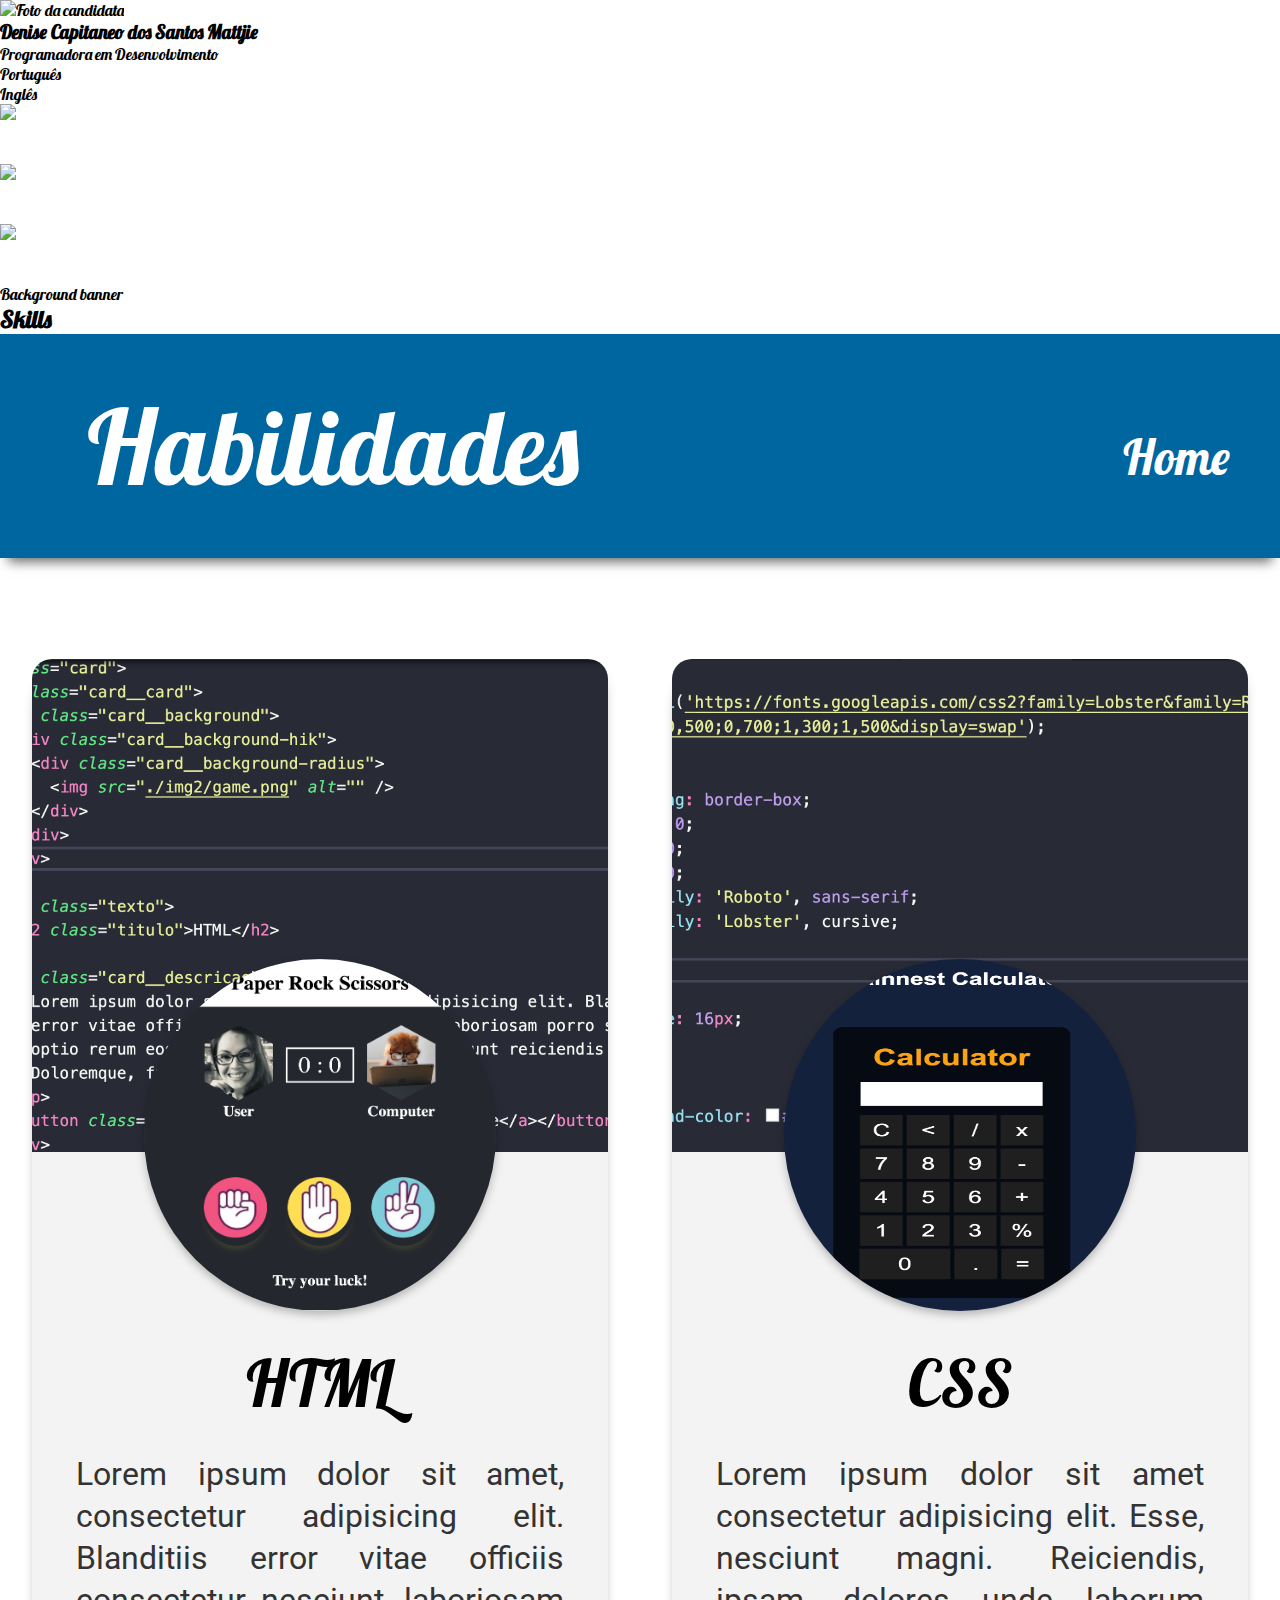
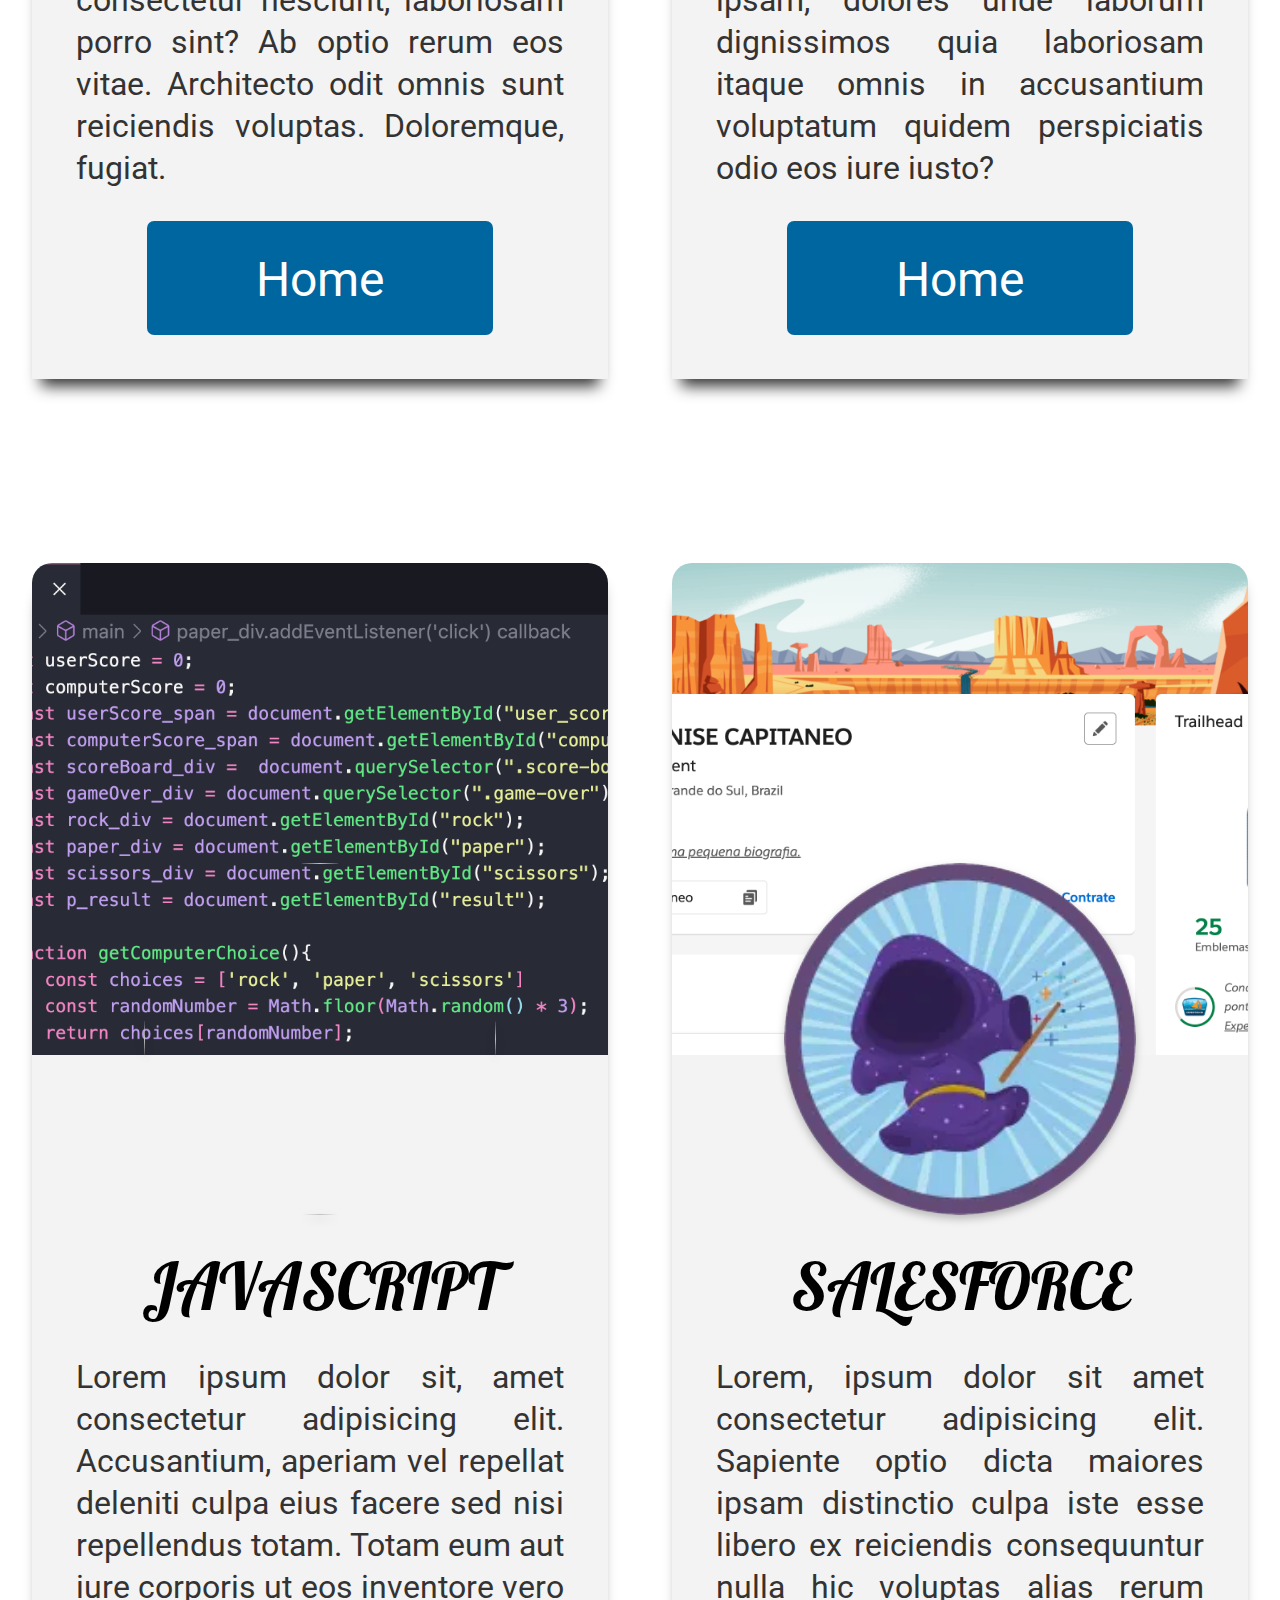
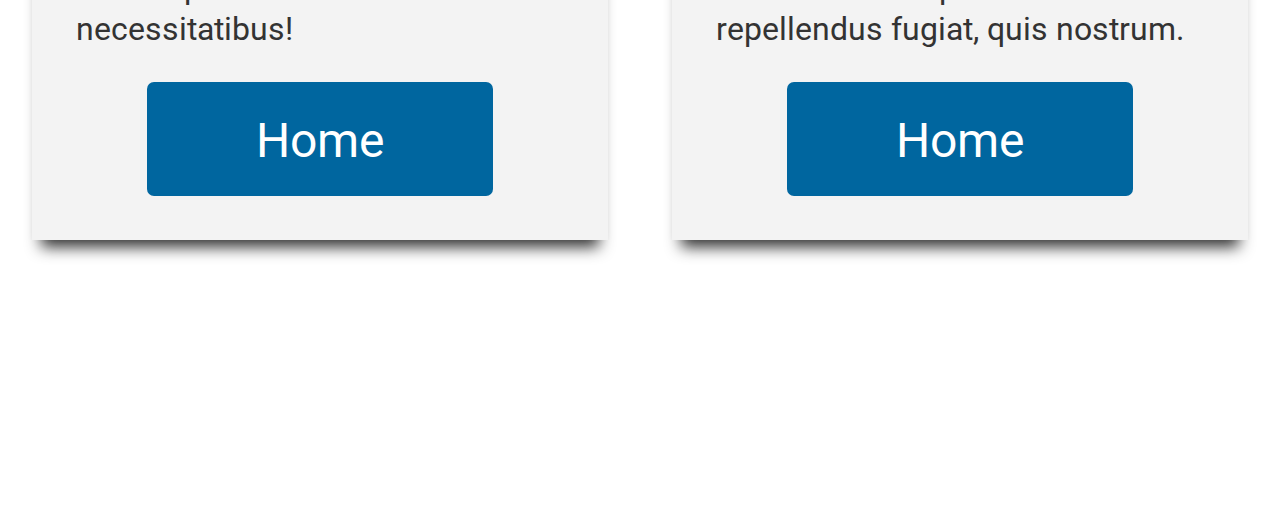
==== index.html @ 7141aee8 "primeiro commit portfolio" ====
<!DOCTYPE html>
<html lang="en">
<head>
    <meta charset="UTF-8">
    <meta http-equiv="X-UA-Compatible" content="IE=edge">
    <meta name="viewport" content="width=device-width, initial-scale=1.0">
    <title>Denise Capitaneo Portifólio</title>
    <link
        href="https://fonts.googleapis.com/css2?family=Noto+Sans:wght@400;700&amp;family=Poppins:wght@200;300;400;500;600;700&amp;family=Roboto:ital,wght@0,400;1,700&amp;family=Source+Sans+3:ital,wght@0,300;0,800;1,700&amp;display=swap"
        rel="stylesheet"
    />
    <link rel="stylesheet" href="./style.css">
</head>
<body>
<!--https://monicavaz.dev/contact-->
<!--    ANIMACAO RADIAL GRADIENTE   
        https://dev.to/afif/we-can-finally-animate-css-gradient-kdk -->
<!--https://htmlcolorcodes.com/-->
<!--https://www.raizen.com.br/-->
<!--https://coolors.co/7d84b2-8e9dcc-d9dbf1-f9f9ed-dbf4a7-->
<!--https://www.w3schools.com/howto/howto_css_switch.asp-->
<!--https://www.w3schools.com/js/js_htmldom_eventlistener.asp-->
<!--https://alvarotrigo.com/blog/change-css-javascript/-->
<!--https://www.tabnine.com/academy/javascript/how-to-change-css-javascript/-->
<!--DARK MODE-->
<!--https://color.adobe.com/pt/create/image-gradient-->
<!--https://www.foolishdeveloper.com/2021/08/circular-progress-bar.html-->
<!--https://developer.mozilla.org/pt-BR/docs/Web/CSS/Media_Queries/Using_media_queries-->
    <header>
        <div class="dados">
            <img src="" alt="Foto da candidata">
            <h3>Denise Capitaneo dos Santos Mattjie</h3>
            <p>Programadora em Desenvolvimento</p>
        </div>
        <div class="residencia"></div>
        <div class="language">
            <p>Português</p>
            <p>Inglês</p>
        </div>
        <div class="contato">
            <p><a href=""><img src="" alt="Linkedin"></a></p>
            <p><a href=""><img src="" alt="GitHub"></a></p>
            <p><a href=""><img src="" alt="Gmail"></a></p>
        </div>
    </header>
    

    <section>
        <div class="banner">Background banner</div>
    </section>
    <section>
        <h2>Skills</h2>
        <div class="tecnologias">
            <div class="html"></div>
            <div class="css"></div>
            <div class="js"></div>
            <div class="salesforce"></div>
        </div>
    </section>
    <div class="container">
        <header>
          <div class="header">
            <div class="title">
              <h class="hobbies">Habilidades</h>
              <nav>
                <ul>
                  <li>
                    <a href="#" target="_blank">Home</a>
                  </li>
                </ul>
              </nav>
            </div>
          </div>
        </header>
        <main>
          <div class="card">
            <div class="card__card">
              <div class="card__background">
                <div class="card__background-hik">
                  <div class="card__background-radius">
                    <img src="./img2/game.png" alt="" />
                  </div>
                </div>
              </div>
  
              <div class="texto">
                <h2 class="titulo">HTML</h2>
  
                <p class="card__descricao">
                  Lorem ipsum dolor sit amet, consectetur adipisicing elit. Blanditiis error vitae officiis consectetur nesciunt, laboriosam porro sint? Ab optio rerum eos vitae. Architecto odit omnis sunt reiciendis voluptas. Doloremque, fugiat.
                </p>
                <button class="btn"><a href="">Home</a></button>
              </div>
            </div>
  
            <div class="card__card">
              <div class="card__background">
                <div class="card__background-m">
                  <div class="card__background-radius">
                    <img src="./img2/calculadora.png" alt="" />
                  </div>
                </div>
              </div>
  
              <div class="texto">
                <h2 class="titulo">CSS</h2>
  
                <p class="card__descricao">
                  Lorem ipsum dolor sit amet consectetur adipisicing elit. Esse, nesciunt magni. Reiciendis, ipsam, dolores unde laborum dignissimos quia laboriosam itaque omnis in accusantium voluptatum quidem perspiciatis odio eos iure iusto?
                </p>
                <button class="btn"><a href="">Home</a></button>
              </div>
            </div>
  
            <div class="card__card">
              <div class="card__background">
                <div class="card__background-javascript">
                  <div class="card__background-radius">
                    <img src="" alt="" />
                  </div>
                </div>
              </div>
  
              <div class="texto">
                <h2 class="titulo">JAVASCRIPT</h2>
  
                <p class="card__descricao">
                  Lorem ipsum dolor sit, amet consectetur adipisicing elit. Accusantium, aperiam vel repellat deleniti culpa eius facere sed nisi repellendus totam. Totam eum aut iure corporis ut eos inventore vero necessitatibus!
                </p>
                <button class="btn"><a href="">Home</a></button>
              </div>
            </div>
            <div class="card__card">
                <div class="card__background">
                  <div class="card__background-salesforce">
                    <div class="card__background-radius">
                      <img src="./img2/salesforce.png" alt="" />
                    </div>
                  </div>
                </div>
    
                <div class="texto">
                  <h2 class="titulo">SALESFORCE</h2>
    
                  <p class="card__descricao">
                    Lorem, ipsum dolor sit amet consectetur adipisicing elit. Sapiente optio dicta maiores ipsam distinctio culpa iste esse libero ex reiciendis consequuntur nulla hic voluptas alias rerum repellendus fugiat, quis nostrum.
                  </p>
                  <button class="btn"><a href="">Home</a></button>
                </div>
              </div>
          </div>  
        </main>     
    </div> 
    
    <footer>
        
    </footer>
    
</body>
</html>
---- style.css ----
@import url('https://fonts.googleapis.com/css2?family=Lobster&family=Roboto:ital,wght@0,300;0,400;0,500;0,700;1,300;1,500&display=swap');

* {
  box-sizing: border-box;
  padding: 0;
  margin: 0;
  border: 0;
  font-family: 'Roboto', sans-serif;
  font-family: 'Lobster', cursive;
}

html {
  font-size: 16px;
}

body {
  background-color: #ffffff;
}

.container {
  max-width: 2056px;
  margin: auto;
}

nav {
  flex: 1;
  text-align: right;
  margin-right: 30px;
}
nav ul {
  display: inline-block;
  list-style-type: none;
}

nav ul li {
  display: inline-block;
  margin-right: 20px;
}

a {
  text-decoration: none;
  font-size: 3rem;
  color: #ffffff;
}

.navbar {
  display: flex;
  align-items: center;
  padding: 40px;
}

.title {
  width: 100%;
  height: 224px;
  color: #ffffff;
  display: flex;
  flex-direction: row;
  justify-content: center;
  align-items: center;
  padding-left: 87px;
  font-size: 6.5rem;
  font-style: normal;
  font-family: 'Lobster', cursive;
  font-weight: normal;
  line-height: 106px;
  background-color: #00669f;
  box-shadow: 0px 12px 11px -8px rgba(0, 0, 0, 0.58);
}

.title h {
  text-align: center;
}

.title .hobbies h {
  font-size: 1rem;
}

main {
  display: flex;
  flex-direction: row;
  align-items: center;
  justify-content: center;
}

.card {
  display: flex;
  flex-wrap: wrap;
  align-items: stretch;
  justify-content: space-around;
  margin-bottom: 190px;
}

.card__card {
  flex-basis: 45%;
  border-radius: 30px 0 0;
  background-color: #f3f3f3;
  box-shadow: 0px 16px 15px -9px rgba(0, 0, 0, 0.81);
  position: relative; /*very important*/
  object-fit: cover;
  margin-top: 101px;
  margin-bottom: 83px;
  display: flex;
  flex-direction: column;
  padding-bottom: 44px;
}

.card__background {
  width: 100%;
  height: 492.5px;
  background-color: #ffffff;
}

.card__background-b {
  width: 100%;
  height: 100%;
  background-image: url('./Assignment_4/img/bat_background.png');
  background-repeat: no-repeat;
  border-radius: 20px 20px 0 0;
  background-position: center;
  background-size: cover;
}

.card__background-m {
  width: 100%;
  height: 100%;
  background-image: url('./img2/card__background-css.png');
  background-repeat: no-repeat;
  border-radius: 20px 20px 0 0;
  background-position: center;
  background-size: cover;
}

.card__background-salesforce {
  width: 100%;
  height: 100%;
  background-image: url('./img2/card__background-salesforce4.png');
  background-repeat: no-repeat;
  border-radius: 20px 20px 0 0;
  background-position: center;
  background-size: cover;
}

.card__background-javascript {
    width: 100%;
    height: 100%;
    background-image: url('./img2/card__background-javascript.png');
    background-repeat: no-repeat;
    border-radius: 20px 20px 0 0;
    background-position: center;
    background-size: cover;
  }

.card__background-ar {
  width: 100%;
  height: 100%;
  background-image: url('./Assignment_4/img/arleq_background.png');
  background-repeat: no-repeat;
  border-radius: 20px 20px 0 0;
  background-position: center;
  background-size: cover;
}

.card__background-hik {
  width: 100%;
  height: 100%;
  background-image: url('./img2/card__background-html.png');
  background-repeat: no-repeat;
  border-radius: 20px 20px 0 0;
  background-position: center;
  background-size: cover;
}
.card__background-radius img {
  border-radius: 180px;
  height: 352px;
  width: 352px;
  background-repeat: no-repeat;
  filter: drop-shadow(0px 4px 4px rgba(0, 0, 0, 0.25));
  position: absolute; /*preciso por o position e as posicoes left/top*/
  left: calc(50% - 352px / 2);
  top: 300px;
}

.elipse img {
  position: fixed;
  width: 150px;
  height: 150px;
  bottom: 50px;
  right: 50px;
  z-index: 100;
}

.texto {
  display: flex;
  flex-direction: column;
  justify-content: center;
  align-items: center;
  padding-top: 194px;
  text-align: center;
  flex-grow: 1;
}

.titulo {
  font-size: 4rem;
  line-height: 75px;
  margin-bottom: 32px;
  text-align: center;
  color: #000000;
  font-style: normal;
  font-weight: 400;
}

.card__descricao {
  display: block;
  margin-left: 44px;
  margin-right: 44px;
  flex-grow: 1;
}

.texto p {
  font-size: 2rem;
  text-align: justify;
  color: #333333;
  text-decoration: none;
  line-height: 42px;
  font-style: normal;
  font-family: 'Roboto', sans-serif;
}

.btn a {
  text-decoration: none;
  text-align: center;
  color: white;
  font-size: 3rem;
  font-family: 'Roboto', sans-serif;
}

.btn {
  background-color: #00669f;
  padding: 30px;
  border: none;
  width: 346px;
  height: 114px;
  margin-top: 32px;
  margin-right: auto;
  margin-left: auto;
  border-radius: 7px;
  display: block;
}

.card_descricao_button {
  display: flex;
  flex-direction: row;
  justify-content: center;
  gap: 16px;
  width: 346px;
}

.card_descricao_button img {
  width: 50%;
  height: 100%;
}

@media (max-width: 1200px) {
  .card__card {
    object-fit: cover;
    width: 45%;
  }
}
@media (max-width: 768px) {
  .card__card {
    object-fit: cover;
    width: 80%;
  }
}
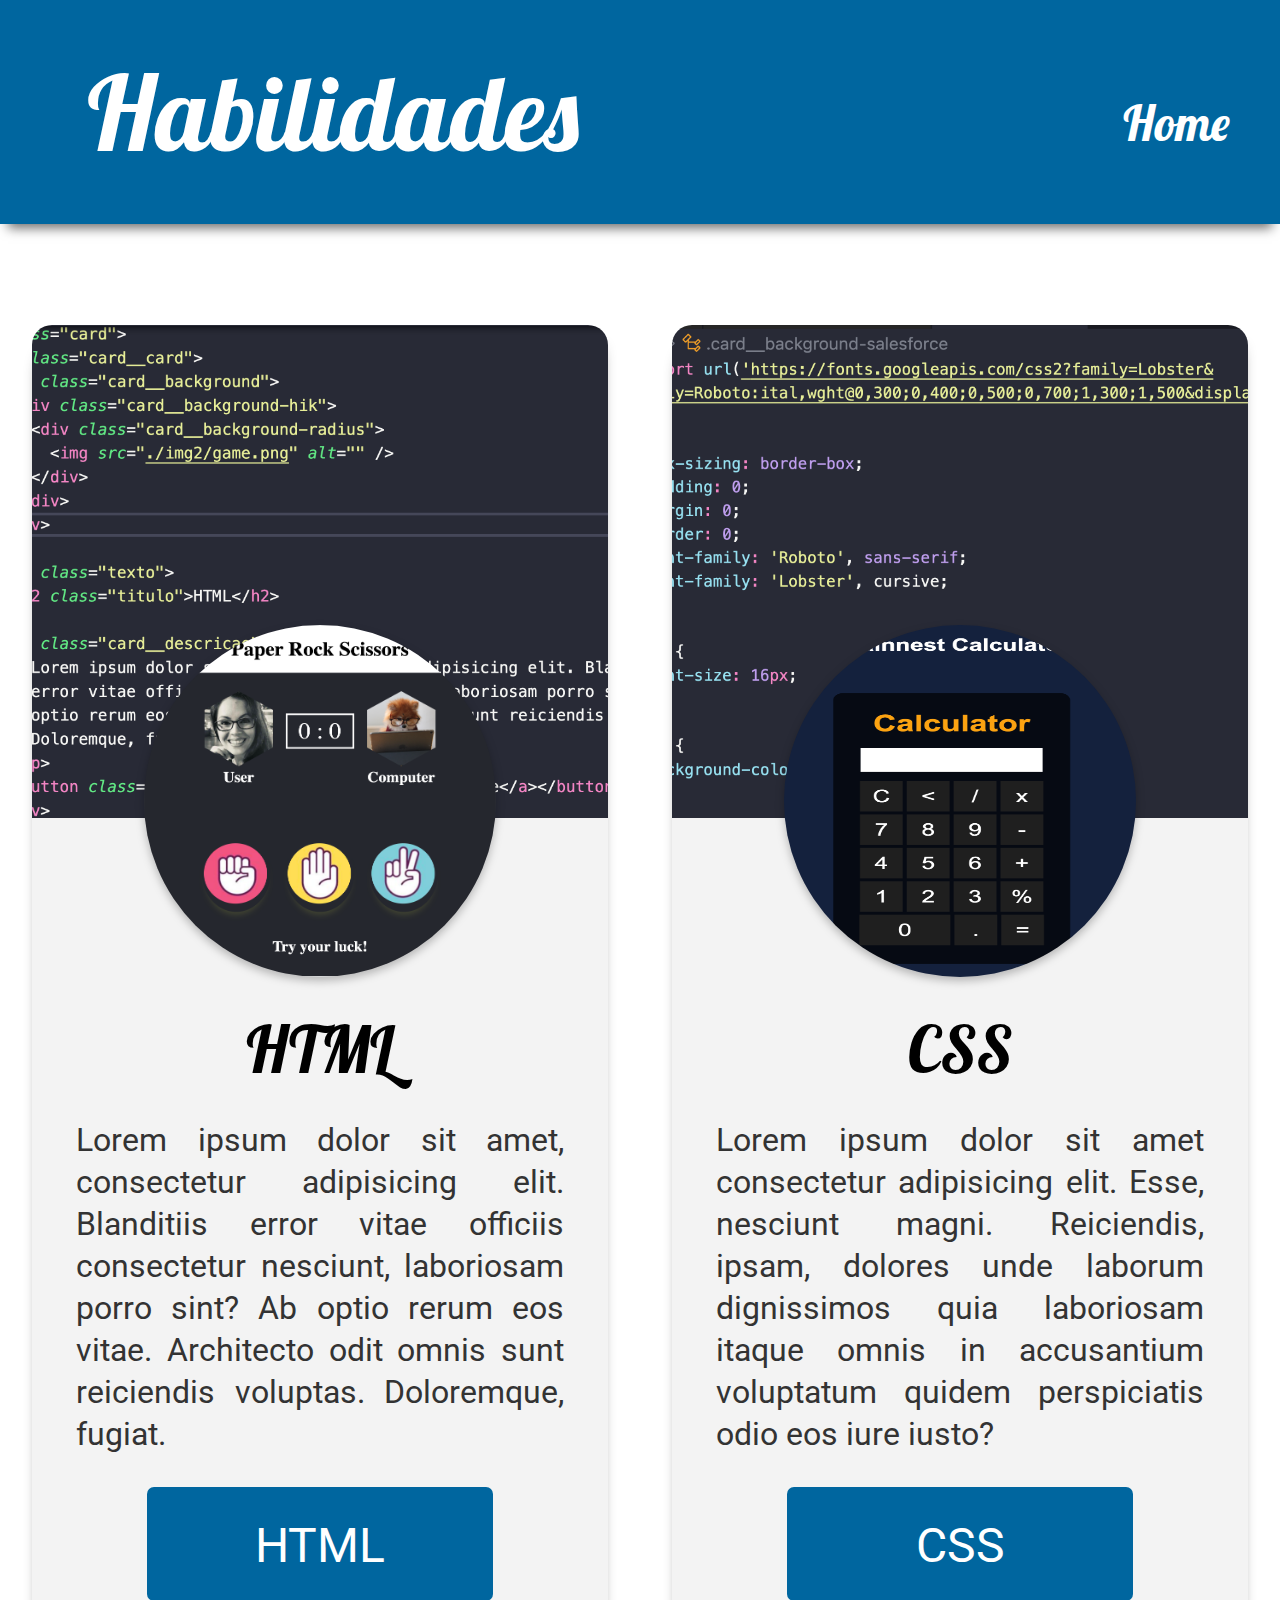
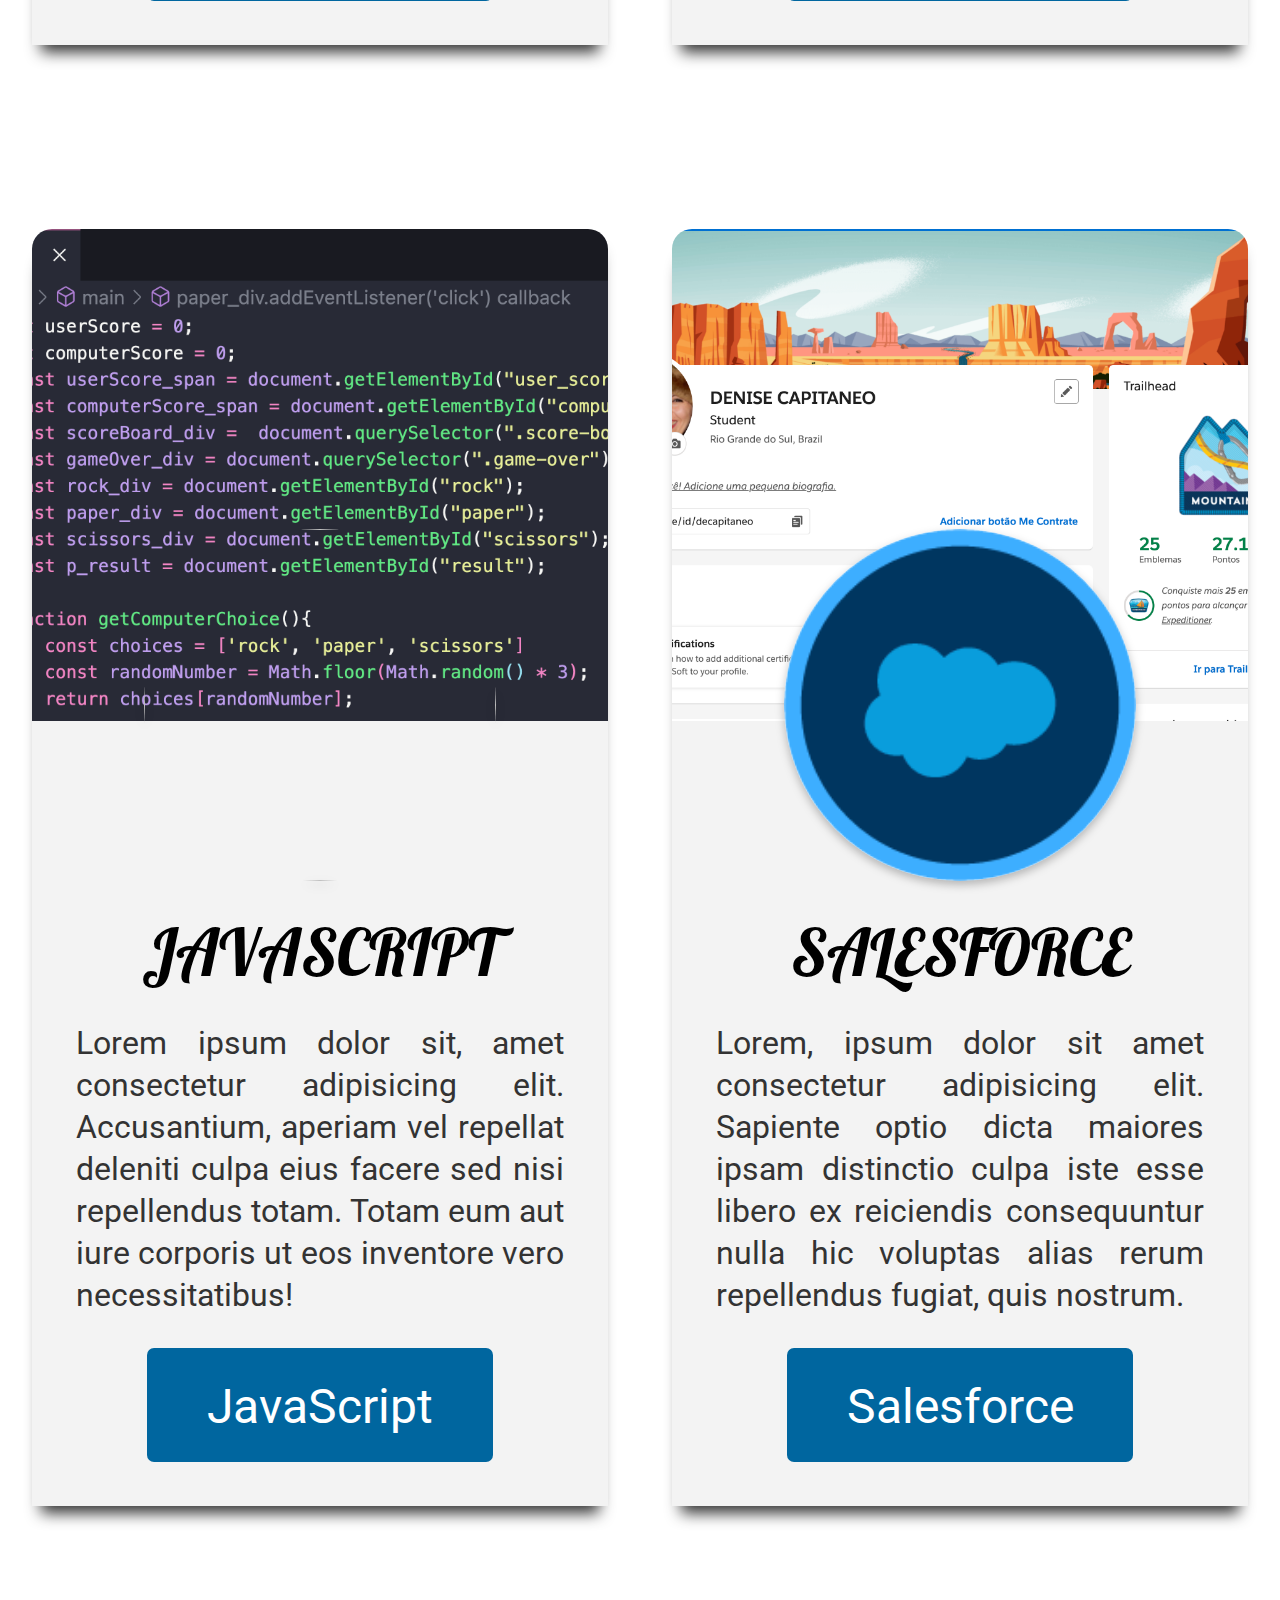
==== commit 1e8b2a75: "continuacao" ====
--- a/index.html
+++ b/index.html
@@ -26,37 +26,7 @@
 <!--https://color.adobe.com/pt/create/image-gradient-->
 <!--https://www.foolishdeveloper.com/2021/08/circular-progress-bar.html-->
 <!--https://developer.mozilla.org/pt-BR/docs/Web/CSS/Media_Queries/Using_media_queries-->
-    <header>
-        <div class="dados">
-            <img src="" alt="Foto da candidata">
-            <h3>Denise Capitaneo dos Santos Mattjie</h3>
-            <p>Programadora em Desenvolvimento</p>
-        </div>
-        <div class="residencia"></div>
-        <div class="language">
-            <p>Português</p>
-            <p>Inglês</p>
-        </div>
-        <div class="contato">
-            <p><a href=""><img src="" alt="Linkedin"></a></p>
-            <p><a href=""><img src="" alt="GitHub"></a></p>
-            <p><a href=""><img src="" alt="Gmail"></a></p>
-        </div>
-    </header>
     
-
-    <section>
-        <div class="banner">Background banner</div>
-    </section>
-    <section>
-        <h2>Skills</h2>
-        <div class="tecnologias">
-            <div class="html"></div>
-            <div class="css"></div>
-            <div class="js"></div>
-            <div class="salesforce"></div>
-        </div>
-    </section>
     <div class="container">
         <header>
           <div class="header">
@@ -65,7 +35,7 @@
               <nav>
                 <ul>
                   <li>
-                    <a href="#" target="_blank">Home</a>
+                    <a href="./home.html" target="_blank">Home</a>
                   </li>
                 </ul>
               </nav>
@@ -89,7 +59,7 @@
                 <p class="card__descricao">
                   Lorem ipsum dolor sit amet, consectetur adipisicing elit. Blanditiis error vitae officiis consectetur nesciunt, laboriosam porro sint? Ab optio rerum eos vitae. Architecto odit omnis sunt reiciendis voluptas. Doloremque, fugiat.
                 </p>
-                <button class="btn"><a href="">Home</a></button>
+                <button class="btn"><a href="https://decapitaneo.github.io/Brainnest_Game/" target="_blank">HTML</a></button>
               </div>
             </div>
   
@@ -108,7 +78,7 @@
                 <p class="card__descricao">
                   Lorem ipsum dolor sit amet consectetur adipisicing elit. Esse, nesciunt magni. Reiciendis, ipsam, dolores unde laborum dignissimos quia laboriosam itaque omnis in accusantium voluptatum quidem perspiciatis odio eos iure iusto?
                 </p>
-                <button class="btn"><a href="">Home</a></button>
+                <button class="btn"><a href="https://decapitaneo.github.io/Brainnest_Calculator/" target="_blank">CSS</a></button>
               </div>
             </div>
   
@@ -127,14 +97,14 @@
                 <p class="card__descricao">
                   Lorem ipsum dolor sit, amet consectetur adipisicing elit. Accusantium, aperiam vel repellat deleniti culpa eius facere sed nisi repellendus totam. Totam eum aut iure corporis ut eos inventore vero necessitatibus!
                 </p>
-                <button class="btn"><a href="">Home</a></button>
+                <button class="btn"><a href="">JavaScript</a></button>
               </div>
             </div>
             <div class="card__card">
                 <div class="card__background">
                   <div class="card__background-salesforce">
                     <div class="card__background-radius">
-                      <img src="./img2/salesforce.png" alt="" />
+                    <a href="https://trailblazer.me/id?lang=pt_BR" target="_blank"><img src="./img2/salesforce.png" alt="" /></a>
                     </div>
                   </div>
                 </div>
@@ -145,7 +115,7 @@
                   <p class="card__descricao">
                     Lorem, ipsum dolor sit amet consectetur adipisicing elit. Sapiente optio dicta maiores ipsam distinctio culpa iste esse libero ex reiciendis consequuntur nulla hic voluptas alias rerum repellendus fugiat, quis nostrum.
                   </p>
-                  <button class="btn"><a href="">Home</a></button>
+                  <button class="btn"><a href="https://trailblazer.me/id?lang=pt_BR" target="_blank">Salesforce</a></button>
                 </div>
               </div>
           </div>  
--- a/style.css
+++ b/style.css
@@ -123,7 +123,7 @@
 .card__background-m {
   width: 100%;
   height: 100%;
-  background-image: url('./img2/card__background-css.png');
+  background-image: url('./img2/teste.png');
   background-repeat: no-repeat;
   border-radius: 20px 20px 0 0;
   background-position: center;
@@ -133,7 +133,7 @@
 .card__background-salesforce {
   width: 100%;
   height: 100%;
-  background-image: url('./img2/card__background-salesforce4.png');
+  background-image: url('./img2/teste_salesforce.png');
   background-repeat: no-repeat;
   border-radius: 20px 20px 0 0;
   background-position: center;
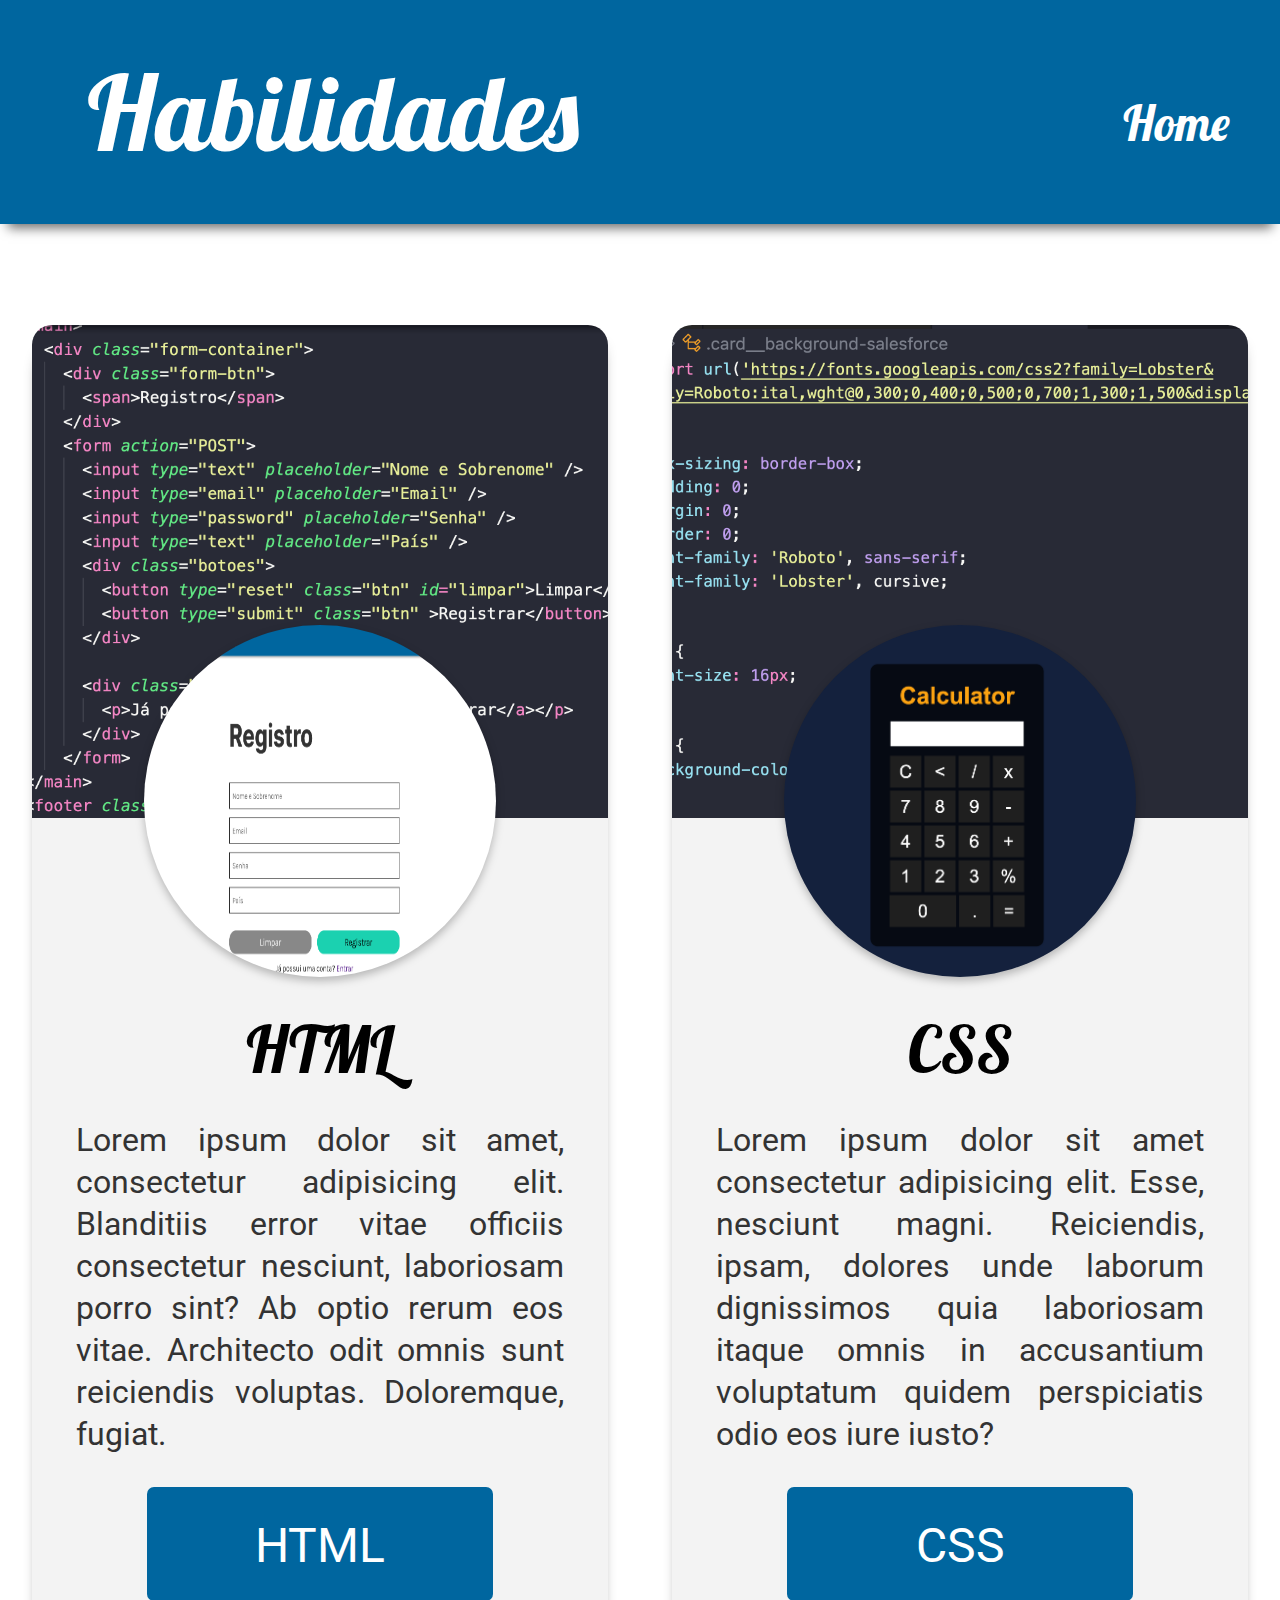
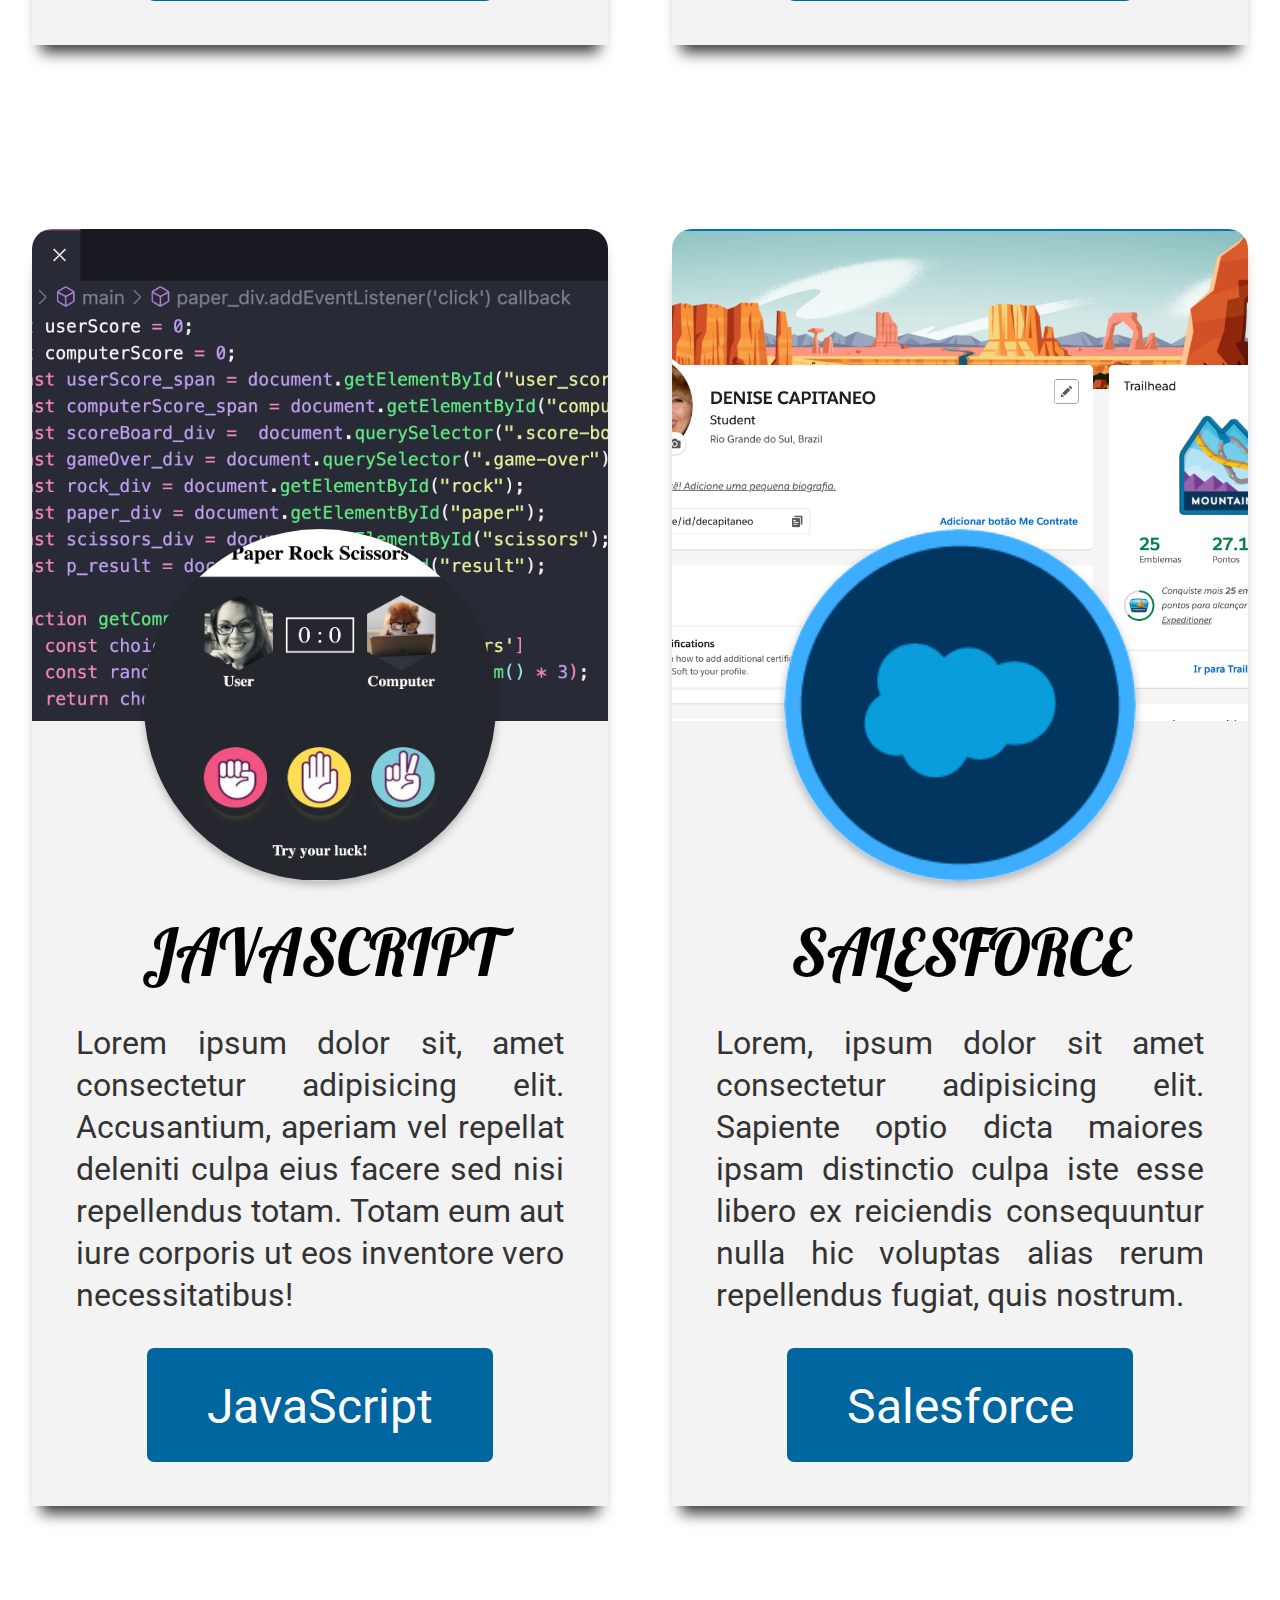
==== commit 96b953ad: "Btn e links" ====
--- a/index.html
+++ b/index.html
@@ -46,9 +46,9 @@
           <div class="card">
             <div class="card__card">
               <div class="card__background">
-                <div class="card__background-hik">
+                <div class="card__background-html">
                   <div class="card__background-radius">
-                    <img src="./img2/game.png" alt="" />
+                    <img src="./img2/teste_html_round.png" alt="" />
                   </div>
                 </div>
               </div>
@@ -65,9 +65,9 @@
   
             <div class="card__card">
               <div class="card__background">
-                <div class="card__background-m">
+                <div class="card__background-css">
                   <div class="card__background-radius">
-                    <img src="./img2/calculadora.png" alt="" />
+                    <img src="./img2/teste3_calc.png" alt="" />
                   </div>
                 </div>
               </div>
@@ -86,7 +86,7 @@
               <div class="card__background">
                 <div class="card__background-javascript">
                   <div class="card__background-radius">
-                    <img src="" alt="" />
+                    <img src="./img2/game.png" alt="" />
                   </div>
                 </div>
               </div>
@@ -104,7 +104,7 @@
                 <div class="card__background">
                   <div class="card__background-salesforce">
                     <div class="card__background-radius">
-                    <a href="https://trailblazer.me/id?lang=pt_BR" target="_blank"><img src="./img2/salesforce.png" alt="" /></a>
+                        <a href="https://trailblazer.me/id?lang=pt_BR" target="_blank"><img src="./img2/salesforce.png" alt="" /></a>
                     </div>
                   </div>
                 </div>
--- a/style.css
+++ b/style.css
@@ -110,30 +110,20 @@
   background-color: #ffffff;
 }
 
-.card__background-b {
-  width: 100%;
-  height: 100%;
-  background-image: url('./Assignment_4/img/bat_background.png');
+.card__background-css {
+  width: 100%;
+  height: 100%;
+  background-image: url('./img2/card__background-css.png');
   background-repeat: no-repeat;
   border-radius: 20px 20px 0 0;
   background-position: center;
   background-size: cover;
 }
 
-.card__background-m {
-  width: 100%;
-  height: 100%;
-  background-image: url('./img2/teste.png');
-  background-repeat: no-repeat;
-  border-radius: 20px 20px 0 0;
-  background-position: center;
-  background-size: cover;
-}
-
 .card__background-salesforce {
   width: 100%;
   height: 100%;
-  background-image: url('./img2/teste_salesforce.png');
+  background-image: url('./img2/card__background-salesforce.png');
   background-repeat: no-repeat;
   border-radius: 20px 20px 0 0;
   background-position: center;
@@ -150,17 +140,7 @@
     background-size: cover;
   }
 
-.card__background-ar {
-  width: 100%;
-  height: 100%;
-  background-image: url('./Assignment_4/img/arleq_background.png');
-  background-repeat: no-repeat;
-  border-radius: 20px 20px 0 0;
-  background-position: center;
-  background-size: cover;
-}
-
-.card__background-hik {
+.card__background-html {
   width: 100%;
   height: 100%;
   background-image: url('./img2/card__background-html.png');
@@ -178,6 +158,10 @@
   position: absolute; /*preciso por o position e as posicoes left/top*/
   left: calc(50% - 352px / 2);
   top: 300px;
+}
+
+.card__background-radius:hover img{
+    transform: scale(1.1);
 }
 
 .elipse img {
@@ -247,6 +231,11 @@
   display: block;
 }
 
+.btn:hover{
+    transform: scale(1.1);
+    background-color: #268dc8;
+}
+
 .card_descricao_button {
   display: flex;
   flex-direction: row;
